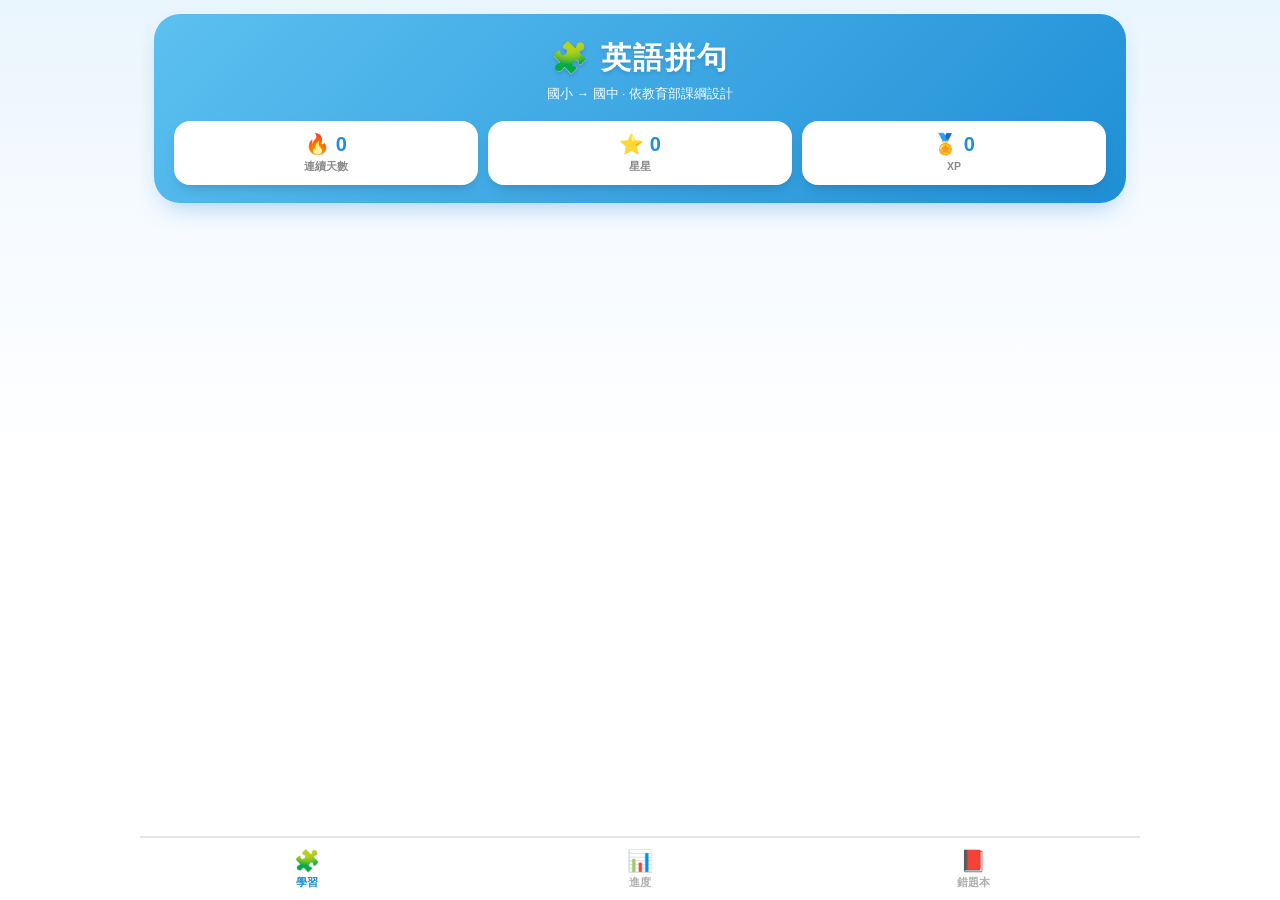
==== _shell.html @ d723e730 "更新：7關63單元630題、天空藍主題、提示/emoji/長按發音/錯位提示/愛心彈窗、橫式置中、新LOGO" ====
<!DOCTYPE html>
<html lang="zh-Hant">
<head>
<meta charset="UTF-8">
<meta name="viewport" content="width=device-width, initial-scale=1.0, maximum-scale=1.0, user-scalable=no">
<meta name="theme-color" content="#1f8fd6">
<link rel="manifest" href="manifest.json">
<link rel="apple-touch-icon" href="icon-192.png">
<meta name="apple-mobile-web-app-capable" content="yes">
<meta name="mobile-web-app-capable" content="yes">
<meta name="apple-mobile-web-app-status-bar-style" content="default">
<meta name="apple-mobile-web-app-title" content="英語拼句">
<title>英語拼句 · 國中文法</title>
<style>
  :root{
    --green:#58cc02; --green-d:#4caf00; --green-l:#d7ffb8;
    --blue:#5bc0eb; --red:#ff6b81; --gold:#ffb703;
    --brand:#1f8fd6; --brand-d:#177bbd;
    --ink:#3c3c3c; --gray:#e5e5e5; --gray-d:#afafaf; --bg:#fff;
  }
  *{box-sizing:border-box;-webkit-tap-highlight-color:transparent}
  html,body{margin:0;height:100%}
  body{
    font-family:-apple-system,"Segoe UI","PingFang TC","Microsoft JhengHei",sans-serif;
    color:var(--ink);background:linear-gradient(180deg,#e9f5fd 0,#f5faff 200px,#ffffff 460px);
    display:flex;flex-direction:column;align-items:center;overflow:hidden;user-select:none;
  }
  #app{width:100%;max-width:520px;height:100dvh;display:flex;flex-direction:column;position:relative;overflow:hidden}
  .screen{flex:1;overflow-y:auto;display:none;flex-direction:column}
  .screen.on{display:flex}
  .pad{padding:16px 18px 24px}
  .hdr{text-align:center;padding:20px 18px 6px}
  .hdr h1{font-size:24px;margin:0;color:var(--brand);letter-spacing:.5px}
  .hdr p{margin:5px 0 0;color:var(--gray-d);font-size:12.5px}
  .hero{margin:14px 14px 10px;border-radius:26px;padding:24px 20px 18px;color:#fff;text-align:center;
    background:linear-gradient(135deg,#5cc0f0 0,#1f8fd6 100%);
    box-shadow:0 12px 26px -10px rgba(31,143,214,.42)}
  .hero h1{margin:0;font-size:30px;font-weight:900;letter-spacing:2px;text-shadow:0 2px 4px rgba(0,0,0,.15)}
  .hero p{margin:7px 0 0;font-size:12.5px;opacity:.96}
  .hero .stats{display:flex;gap:10px;margin-top:18px}
  .hero .stats .st{flex:1;background:#fff;border-radius:16px;padding:11px 4px;
    box-shadow:0 6px 14px -6px rgba(0,0,0,.25)}
  .hero .stats .st b{display:block;font-size:20px;font-weight:900;color:#1f8fd6}
  .hero .stats .st small{font-size:10.5px;color:#8a8a8a;font-weight:600}

  /* ---- stage cards ---- */
  .card{position:relative;display:flex;align-items:center;gap:15px;border-radius:20px;padding:15px 16px;
    margin-bottom:15px;cursor:pointer;transition:transform .12s,box-shadow .12s;--c:#43a047;background:#fff;
    border:1px solid color-mix(in srgb,var(--c) 16%,#eee);
    box-shadow:0 12px 24px -14px color-mix(in srgb,var(--c) 75%,transparent),0 2px 5px rgba(0,0,0,.04)}
  .card:active{transform:translateY(2px);box-shadow:0 6px 12px -8px color-mix(in srgb,var(--c) 60%,transparent)}
  .card.cur{border:2px solid var(--c);background:color-mix(in srgb,var(--c) 6%,#fff)}
  .card.lockcard{cursor:default;background:#fbfbfb;border-color:#eee;box-shadow:0 3px 8px rgba(0,0,0,.03)}
  .ring{width:54px;height:54px;border-radius:17px;flex:none;display:grid;place-items:center;font-size:27px;
    color:#fff;background:linear-gradient(140deg,color-mix(in srgb,var(--c) 78%,#fff),var(--c));
    box-shadow:0 5px 12px -4px color-mix(in srgb,var(--c) 65%,transparent)}
  .card.lockcard .ring{background:#ededed;box-shadow:none;filter:grayscale(1);font-size:22px;opacity:.6}
  .ring i{display:contents}
  .card .info{flex:1;min-width:0}
  .card .info b{font-size:16.5px;display:block;font-weight:800;color:#363636}
  .card.lockcard .info b{color:#a2a2a2}
  .card .info small{font-size:12px;display:block;margin-top:3px;font-weight:600;color:#9c9c9c}
  .card .arw{font-size:24px;font-weight:800;color:var(--c)}

  /* ---- unit path ---- */
  .backbar{display:flex;align-items:center;gap:8px;padding:16px 16px 8px;font-weight:800;font-size:17px}
  .backbar button{font-size:26px;background:none;border:none;cursor:pointer;color:var(--gray-d);line-height:1;
    min-width:44px;min-height:44px;display:grid;place-items:center;margin-left:-8px}
  .path{padding:8px 16px 30px}
  .unode{display:flex;align-items:center;gap:13px;background:#fff;border-radius:18px;padding:13px 14px;
    margin-bottom:12px;box-shadow:0 3px 10px rgba(0,0,0,.05);border:1.5px solid #f2f2f2;--c:#7ac74f}
  .unode.open{cursor:pointer;transition:transform .1s,box-shadow .1s}
  .unode.open:active{transform:scale(.98)}
  .unode.cur{border:2px solid var(--c);box-shadow:0 4px 14px color-mix(in srgb,var(--c) 35%,transparent)}
  .unode .udot{width:50px;height:50px;border-radius:16px;flex:none;display:grid;place-items:center;
    font-size:25px;color:#fff;background:linear-gradient(140deg,color-mix(in srgb,var(--c) 80%,#fff),var(--c));
    box-shadow:0 5px 12px -4px color-mix(in srgb,var(--c) 65%,transparent)}
  .unode.lock .udot{background:#ededed;box-shadow:none;font-size:20px;filter:grayscale(1) opacity(.55)}
  .unode .ulab{flex:1;min-width:0}
  .unode .ulab b{font-size:15.5px;font-weight:800;display:block}
  .unode.lock .ulab b{color:#a6a6a6}
  .unode .ulab small{color:#707070;font-size:12px;display:block;margin-top:3px}
  .unode .ust{flex:none;font-weight:800}
  .unode .ust .st-star{color:var(--gold);letter-spacing:1px;font-size:14px}
  .unode .ust .st-go{background:var(--c);color:#fff;border-radius:13px;padding:6px 15px;font-size:12.5px;
    box-shadow:0 3px 0 color-mix(in srgb,var(--c) 60%,#000)}
  .unode .ust .st-lock{color:#d2d2d2;font-size:20px}

  /* ---- progress dashboard ---- */
  .big-ring{width:130px;height:130px;border-radius:50%;margin:6px auto 2px;display:grid;place-items:center;
    background:conic-gradient(var(--brand) var(--p),var(--gray) 0)}
  .big-ring i{width:104px;height:104px;border-radius:50%;background:#fff;display:grid;place-items:center;
    flex-direction:column;font-style:normal;text-align:center}
  .big-ring i b{font-size:28px;color:var(--brand)} .big-ring i small{color:var(--gray-d);font-size:12px}
  .kpis{display:flex;gap:10px;margin:14px 0}
  .kpi{flex:1;background:#fff;border:2px solid var(--gray);border-bottom-width:4px;border-radius:14px;
    padding:12px 6px;text-align:center}
  .kpi b{display:block;font-size:22px} .kpi small{color:var(--gray-d);font-size:11.5px}
  .sec-t{font-weight:800;margin:18px 0 8px;font-size:15px}
  .prow{background:#fff;border:1px solid #f0f0f0;border-radius:14px;padding:12px 14px;margin-bottom:11px;
    box-shadow:0 2px 6px rgba(0,0,0,.04)}
  .prow .pr-top{display:flex;justify-content:space-between;align-items:center;margin-bottom:8px}
  .prow .nm{font-weight:800;font-size:14.5px;display:flex;align-items:center;gap:7px}
  .prow .pc{color:var(--gray-d);font-weight:700;font-size:13px;flex:none}
  .prow .tb{height:12px;background:var(--gray);border-radius:6px;overflow:hidden}
  .prow .tb>i{display:block;height:100%;border-radius:6px;min-width:0;transition:width .4s}

  /* ---- mistakes ---- */
  .mist-hero{text-align:center;padding:10px 0 4px}
  .mist-hero .n{font-size:44px;font-weight:800;color:var(--red)}
  .mi{background:#fff;border:2px solid var(--gray);border-radius:12px;padding:10px 12px;margin-bottom:8px}
  .mi .zh{font-weight:700;font-size:15px}
  .mi .en{color:#6b6b6b;font-size:13.5px;margin-top:3px}
  .mi .box{float:right;font-size:11px;color:#fff;background:var(--gold);border-radius:8px;padding:2px 7px;font-weight:700}
  .empty{text-align:center;color:var(--gray-d);padding:50px 20px;font-size:14px;line-height:1.8}

  /* ---- lesson ---- */
  #lesson{padding:12px 16px 16px}
  .top{display:flex;align-items:center;gap:12px;margin-bottom:4px}
  .x{font-size:26px;color:var(--gray-d);background:none;border:none;cursor:pointer;line-height:1;
    min-width:44px;min-height:44px;display:grid;place-items:center}
  .bar{flex:1;height:14px;background:var(--gray);border-radius:8px;overflow:hidden}
  .bar>i{display:block;height:100%;background:var(--brand);border-radius:8px;width:0;transition:width .3s}
  .hearts{color:var(--red);font-weight:800;font-size:16px;min-width:34px;text-align:right}
  .qwrap{flex:1;display:flex;flex-direction:column;padding-top:14px}
  .qright{display:flex;flex-direction:column;flex:1;min-height:0}
  .qhint{display:flex;align-items:center;gap:8px;font-size:13px;color:var(--gray-d);margin-bottom:8px}
  .lchip{margin-left:auto;border:2px solid var(--blue);color:var(--blue);border-radius:20px;
    padding:3px 10px;font-size:12px;font-weight:700;cursor:pointer;background:#fff}
  .lchip.on{background:var(--blue);color:#fff}
  .speak{display:flex;align-items:center;gap:14px;margin-bottom:8px}
  .spk-btn{width:60px;height:60px;border-radius:16px;border:2px solid var(--blue);border-bottom-width:5px;
    background:var(--blue);color:#fff;font-size:26px;cursor:pointer;flex:none}
  .spk-btn:active{transform:translateY(2px);border-bottom-width:3px}
  .zh{font-size:22px;font-weight:700;line-height:1.4}
  .answer{margin-top:18px;min-height:96px;border:2px dashed #e0e0e0;border-radius:16px;background:#fafbf8;
    padding:13px;display:flex;flex-wrap:wrap;gap:9px;align-content:flex-start;position:relative}
  .answer:empty::before{content:"👇 點下方詞塊，依序排出句子";position:absolute;left:15px;top:16px;
    color:#a0a0a0;font-size:13px;font-weight:600}
  .bank{margin-top:22px;display:flex;flex-wrap:wrap;gap:10px;justify-content:center;min-height:56px}
  .tile{background:#fff;border:2px solid var(--gray);border-bottom-width:4px;border-radius:13px;
    padding:10px 15px;font-size:20px;cursor:pointer;transition:transform .06s;font-weight:600}
  .tile:active{transform:translateY(2px)}
  .tile.hole{background:var(--gray);border-color:var(--gray);color:transparent;pointer-events:none}
  .tile.punc{color:var(--gray-d)}
  .check{margin-top:auto;padding-top:16px}
  .btn{width:100%;padding:15px;border:none;border-radius:16px;font-size:17px;font-weight:800;cursor:pointer;
    color:#fff;background:var(--gray-d);border-bottom:5px solid rgba(0,0,0,.18)}
  .btn.go{background:var(--brand);border-bottom-color:var(--brand-d)}
  .btn:disabled{opacity:.55} .btn:active{transform:translateY(2px);border-bottom-width:2px}
  .sheet{position:absolute;left:0;right:0;bottom:0;padding:18px 16px 22px;border-radius:22px 22px 0 0;
    transform:translateY(110%);transition:transform .25s;z-index:20}
  .sheet.show{transform:translateY(0)}
  .sheet.ok{background:var(--green-l)} .sheet.no{background:#ffdfe0}
  .sheet .hd{display:flex;align-items:center;gap:10px;font-weight:800;font-size:19px}
  .sheet.ok .hd{color:var(--green-d)} .sheet.no .hd{color:var(--red)}
  .sheet .sol{margin:8px 0 14px;font-size:15px}
  .shake{animation:sh .35s}
  @keyframes sh{0%,100%{transform:translateX(0)}20%,60%{transform:translateX(-7px)}40%,80%{transform:translateX(7px)}}

  /* ---- done ---- */
  #done{align-items:center;justify-content:center;text-align:center;padding:30px;gap:6px}
  #done .big{font-size:66px} #done h2{margin:4px 0;color:var(--brand)}
  #done .stat{display:flex;gap:14px;margin:16px 0 26px}
  #done .stat div{background:#fff;border:2px solid var(--gray);border-bottom-width:4px;border-radius:16px;padding:12px 20px}
  #done .stat b{display:block;font-size:24px} #done .stat small{color:var(--gray-d)}

  /* ---- bottom nav ---- */
  nav{display:flex;border-top:2px solid var(--gray);background:#fff}
  nav.hide{display:none}
  nav button{flex:1;background:none;border:none;padding:11px 0 10px;cursor:pointer;color:var(--gray-d);
    font-size:11px;font-weight:700;display:flex;flex-direction:column;align-items:center;gap:2px}
  nav button .ni{font-size:21px}
  nav button.act{color:var(--brand)}
  .badge{position:relative}
  .badge[data-n]:not([data-n="0"])::after{content:attr(data-n);position:absolute;top:-3px;right:50%;
    transform:translateX(18px);background:var(--red);color:#fff;font-size:10px;border-radius:9px;padding:0 5px;font-weight:800}

  /* 題目 emoji 輔助 */
  .qemoji{font-size:44px;text-align:center;line-height:1;margin-bottom:6px;min-height:0}
  .qemoji:empty{display:none}
  /* 已排入答題框的詞塊：藍色描邊區分 + 排入微動畫 */
  .answer .tile{border-color:var(--brand);background:#eaf6fd;color:#0d6ba8;animation:pop .14s ease}
  .tile.bad{border-color:var(--red)!important;background:#ffe9ec!important;color:var(--red)!important}
  @keyframes pop{0%{transform:scale(.7);opacity:.3}100%{transform:scale(1);opacity:1}}
  /* 提示鈕 + 檢查鈕並排 */
  .check{display:flex;gap:10px}
  .check .btn{flex:1;width:auto}
  .btn.hint{flex:none!important;padding:15px 16px;background:#fff;color:#e69500;
    border:2px solid var(--gold);border-bottom:5px solid #e0a000}
  /* 愛心用完彈窗 */
  .modal-wrap{position:absolute;inset:0;background:rgba(0,0,0,.45);display:none;
    align-items:center;justify-content:center;z-index:50;padding:24px}
  .modal-wrap.show{display:flex}
  .modal{background:#fff;border-radius:24px;padding:26px 22px;max-width:340px;width:100%;text-align:center;
    box-shadow:0 20px 44px rgba(0,0,0,.32);animation:pop .2s ease}
  .modal .m-emoji{font-size:52px}
  .modal .m-title{font-size:21px;font-weight:800;margin:8px 0 6px}
  .modal .m-msg{color:#888;font-size:13.5px;margin-bottom:20px;line-height:1.6}

  /* ===== 平板／橫式 寬螢幕自適應 ===== */
  @media (min-width:700px){
    #app{max-width:1000px}
    /* 首頁關卡卡片：雙欄 */
    #learn .pad{display:grid;grid-template-columns:1fr 1fr;column-gap:18px;align-content:start}
    /* 單元路徑：雙欄 */
    .path{display:grid;grid-template-columns:1fr 1fr;column-gap:16px;align-content:start}
    /* 進度／錯題本：置中不要拉太寬 */
    #progress .pad,#mistakes .pad{max-width:700px;margin:0 auto;width:100%}
    #progress .kpis .kpi b{font-size:24px}
    /* 課程：寬螢幕改「置中單欄(加寬)」，避免雙欄左側空蕩 */
    #lesson{align-items:center}
    #lesson .top,#lesson .qwrap{width:100%;max-width:660px}
    .qleft{text-align:center;margin-top:8px}
    .qleft .speak{justify-content:center;gap:16px}
    .qleft .spk-btn{width:72px;height:72px;font-size:32px}
    .qleft .zh{font-size:28px}
    .qemoji{font-size:56px;margin-bottom:10px}
    .answer{min-height:110px}
  }
</style>
</head>
<body>
<div id="app">

  <!-- 學習 -->
  <section id="learn" class="screen on"></section>

  <!-- 進度 -->
  <section id="progress" class="screen"></section>

  <!-- 錯題本 -->
  <section id="mistakes" class="screen"></section>

  <!-- 課程 -->
  <section id="lesson" class="screen">
    <div class="top">
      <button class="x" onclick="quit()">✕</button>
      <div class="bar"><i id="pbar"></i></div>
      <div class="hearts" id="hearts">❤ <span id="hp">5</span></div>
    </div>
    <div class="qwrap">
      <div class="qhint"><span id="qtag">把中文翻成英文</span>
        <span class="lchip" id="lchip" onclick="toggleListen()">👂 聽力</span></div>
      <div class="qleft">
        <div class="qemoji" id="qemoji"></div>
        <div class="speak"><button class="spk-btn" onclick="speakCur()">🔊</button>
          <div class="zh" id="zh"></div></div>
      </div>
      <div class="qright">
        <div class="answer" id="answer"></div>
        <div class="bank" id="bank"></div>
        <div class="check">
          <button class="btn hint" id="hintBtn" onclick="hint()">💡 提示</button>
          <button class="btn" id="checkBtn" onclick="check()" disabled>檢查</button>
        </div>
      </div>
    </div>
    <div class="sheet" id="sheet">
      <div class="hd" id="sheetHd"></div>
      <div class="sol" id="sheetSol"></div>
      <button class="btn go" onclick="nextQ()">繼續</button>
    </div>
  </section>

  <!-- 完成 -->
  <section id="done" class="screen">
    <div class="big" id="doneEmoji">🎉</div>
    <h2 id="doneTitle">完成！</h2>
    <div class="stat">
      <div><b id="dXp">0</b><small>經驗值</small></div>
      <div><b id="dAcc">0%</b><small>正確率</small></div>
    </div>
    <button class="btn go" style="max-width:260px" onclick="quit()">返回</button>
  </section>

  <!-- 愛心用完彈窗 -->
  <div id="modal" class="modal-wrap"><div class="modal">
    <div class="m-emoji">💛</div>
    <div class="m-title">愛心用完了！</div>
    <div class="m-msg">沒關係，休息一下～<br>要補滿愛心繼續，還是先離開？</div>
    <button class="btn go" onclick="modalContinue()">補滿愛心，繼續 ❤❤❤</button>
    <button class="btn" style="margin-top:10px;background:#eee;color:#777;border-bottom-color:#dcdcdc" onclick="modalQuit()">離開本關</button>
  </div></div>

  <!-- 底部分頁 -->
  <nav id="nav">
    <button id="navLearn" class="act" onclick="showTab('learn')"><span class="ni">🧩</span>學習</button>
    <button id="navProg" onclick="showTab('progress')"><span class="ni">📊</span>進度</button>
    <button id="navMist" class="badge" data-n="0" onclick="showTab('mistakes')"><span class="ni">📕</span>錯題本</button>
  </nav>
</div>

<script>
const STAGES = /*DATA*/[];
const $=s=>document.querySelector(s);
// 資料版本旗標：關卡結構變動(如插入國小關)時，清除舊的位置式進度避免錯位
const DATAVER="2026-elem7";
if(localStorage.getItem("pinjuVer")!==DATAVER){["pinju2","pinjuStat","pinjuMist"].forEach(k=>localStorage.removeItem(k));localStorage.setItem("pinjuVer",DATAVER);}

/* ===== 儲存 ===== */
const PROG=JSON.parse(localStorage.getItem("pinju2")||"{}");           // {key:{stars,xp}}
const STAT=Object.assign({answered:0,correct:0,streak:0,lastDay:"",days:{}},JSON.parse(localStorage.getItem("pinjuStat")||"{}"));
const MIST=JSON.parse(localStorage.getItem("pinjuMist")||"{}");        // {qid:{zh,t,d,cat,unit,box,wrong}}
const SET=Object.assign({listen:false},JSON.parse(localStorage.getItem("pinjuSet")||"{}"));
const saveP=()=>localStorage.setItem("pinju2",JSON.stringify(PROG));
const saveS=()=>localStorage.setItem("pinjuStat",JSON.stringify(STAT));
const saveM=()=>localStorage.setItem("pinjuMist",JSON.stringify(MIST));
const saveSet=()=>localStorage.setItem("pinjuSet",JSON.stringify(SET));

/* 攤平單元順序 */
let flat=[];
STAGES.forEach((s,si)=>s.units.forEach((u,ui)=>flat.push({si,ui,key:"s"+si+"u"+ui,unit:u})));
const uKey=(si,ui)=>"s"+si+"u"+ui;
const unitDone=(si,ui)=>!!PROG[uKey(si,ui)];
const unitOpen=(si,ui)=>ui===0||unitDone(si,ui-1);
const stageUnitsDone=si=>STAGES[si].units.filter((u,ui)=>unitDone(si,ui)).length;
const stageAllDone=si=>stageUnitsDone(si)===STAGES[si].units.length;
const stageOpen=si=>si===0||stageAllDone(si-1)||stageUnitsDone(si)>0;
function activeMist(){return Object.keys(MIST).filter(k=>MIST[k].box<6);}

/* ===== 分頁 ===== */
function showTab(t){
  ["learn","progress","mistakes","lesson","done"].forEach(s=>$("#"+s).classList.toggle("on",s===t));
  $("#nav").classList.remove("hide");
  $("#navLearn").classList.toggle("act",t==="learn");
  $("#navProg").classList.toggle("act",t==="progress");
  $("#navMist").classList.toggle("act",t==="mistakes");
  if(t==="learn")renderLearn();
  if(t==="progress")renderProgress();
  if(t==="mistakes")renderMist();
}
function refreshBadge(){$("#navMist").setAttribute("data-n",activeMist().length);}

/* ===== 學習：關卡卡片 / 單元路徑 ===== */
let curStage=null;
function renderLearn(){
  refreshBadge();
  const L=$("#learn");
  if(curStage===null){
    let star=0,xp=0;Object.values(PROG).forEach(p=>{star+=p.stars;xp+=p.xp||0;});
    let h=`<div class="hero"><h1>🧩 英語拼句</h1><p>國小 → 國中 · 依教育部課綱設計</p>
      <div class="stats"><div class="st"><b>🔥 ${STAT.streak}</b><small>連續天數</small></div>
        <div class="st"><b>⭐ ${star}</b><small>星星</small></div>
        <div class="st"><b>🏅 ${xp}</b><small>XP</small></div></div></div><div class="pad" style="padding-top:8px">`;
    const curIdx=STAGES.findIndex((st,i)=>stageOpen(i)&&stageUnitsDone(i)<st.units.length);
    STAGES.forEach((s,si)=>{
      const tot=s.units.length,done=stageUnitsDone(si),pc=Math.round(done/tot*100);
      const lock=!stageOpen(si), cur=si===curIdx;
      h+=`<div class="card${lock?' lockcard':''}${cur?' cur':''}" style="--c:${s.color};--p:${pc}%" ${lock?'':`onclick="openStage(${si})"`}>
        <div class="ring"><i>${lock?'🔒':s.icon}</i></div>
        <div class="info"><b>第 ${si+1} 關 · ${s.title}</b>
          <small>${s.grade} · ${tot} 單元 · 完成 ${done}/${tot}</small></div>
        <div class="arw">${lock?'':'›'}</div></div>`;
    });
    h+=`</div>`;
    L.innerHTML=h;
  }else{
    const s=STAGES[curStage];
    let h=`<div class="backbar"><button onclick="closeStage()">‹</button>
      <span style="color:${s.color}">${s.icon} ${s.title}</span></div><div class="path">`;
    s.units.forEach((u,ui)=>{
      const open=unitOpen(curStage,ui),p=PROG[uKey(curStage,ui)];
      const cur=open&&!p;
      let st;
      if(p)st=`<span class="st-star">${"★".repeat(p.stars)}${"☆".repeat(3-p.stars)}</span>`;
      else if(open)st=`<span class="st-go">開始</span>`;
      else st=`<span class="st-lock">🔒</span>`;
      h+=`<div class="unode ${open?'open':'lock'} ${cur?'cur':''}" style="--c:${s.color}" ${open?`onclick="startUnit(${curStage},${ui})"`:''}>
        <div class="udot">${open?u.icon:'🔒'}</div>
        <div class="ulab"><b>${u.name}</b><small>${u.qs.length} 題 · ${u.cat}</small></div>
        <div class="ust">${st}</div></div>`;
    });
    const all=stageAllDone(curStage);
    h+=`<div class="unode ${all?'open cur':'lock'}" style="--c:#ff9f43" ${all?`onclick="startReviewStage(${curStage})"`:''}>
      <div class="udot">${all?'🎲':'🔒'}</div>
      <div class="ulab"><b>綜合複習</b><small>${all?'混合本關全部句型 · 隨機 15 題':'完成所有單元後解鎖'}</small></div>
      <div class="ust">${all?'<span class="st-go">挑戰</span>':'<span class="st-lock">🔒</span>'}</div></div>`;
    h+=`</div>`;
    L.innerHTML=h;
  }
}
function openStage(si){curStage=si;renderLearn();}
function closeStage(){curStage=null;renderLearn();}

/* ===== 進度總攬 ===== */
function renderProgress(){
  const totU=flat.length, doneU=flat.filter(f=>PROG[f.key]).length;
  const pc=Math.round(doneU/totU*100);
  let star=0,xp=0; Object.values(PROG).forEach(p=>{star+=p.stars;xp+=p.xp||0;});
  const acc=STAT.answered?Math.round(STAT.correct/STAT.answered*100):0;
  let h=`<div class="hdr"><h1>📊 我的進度</h1></div><div class="pad">
    <div class="big-ring" style="--p:${pc}%"><i><b>${pc}%</b><small>總完成度</small></i></div>
    <div class="kpis">
      <div class="kpi"><b>🔥 ${STAT.streak}</b><small>連續天數</small></div>
      <div class="kpi"><b>⭐ ${star}</b><small>星星</small></div>
      <div class="kpi"><b>🏅 ${xp}</b><small>XP</small></div>
    </div>
    <div class="kpis">
      <div class="kpi"><b>${STAT.answered}</b><small>累積作答</small></div>
      <div class="kpi"><b>${acc}%</b><small>正確率</small></div>
      <div class="kpi"><b>${activeMist().length}</b><small>待複習錯題</small></div>
    </div>
    <div class="sec-t">各關完成度</div>`;
  STAGES.forEach((s,si)=>{
    const tot=s.units.length,done=stageUnitsDone(si),p=Math.round(done/tot*100);
    h+=`<div class="prow"><div class="pr-top"><span class="nm">${s.icon} ${s.title}</span>
      <span class="pc">${done}/${tot}</span></div>
      <div class="tb"><i style="width:${p}%;background:${s.color}"></i></div></div>`;
  });
  h+=`</div>`;
  $("#progress").innerHTML=h;
}

/* ===== 錯題本 ===== */
function renderMist(){
  const keys=activeMist();
  let h=`<div class="hdr"><h1>📕 錯題本</h1></div><div class="pad">`;
  if(!keys.length){
    h+=`<div class="empty">🎉 目前沒有待複習的錯題！<br>答錯的題目會自動收進這裡，<br>連續答對幾次就會「畢業」移除。</div>`;
  }else{
    h+=`<div class="mist-hero"><div class="n">${keys.length}</div><div style="color:var(--gray-d)">題待複習</div></div>
      <button class="btn go" style="margin:10px 0 18px" onclick="startReviewMist()">開始複習錯題</button>`;
    keys.sort((a,b)=>MIST[a].box-MIST[b].box).forEach(k=>{
      const m=MIST[k];
      h+=`<div class="mi"><span class="box">第${m.box}盒</span>
        <div class="zh">${m.zh}</div><div class="en">${pretty(m.t)}</div></div>`;
    });
  }
  h+=`</div>`;
  $("#mistakes").innerHTML=h;
}

/* ===== 課程流程 ===== */
let mode="unit", qList=[], qIdx=0, origLen=0, hp=5, correct=0, xp=0, answer=[], curKeyInfo=null, badIdx=-1;

function startUnit(si,ui){
  mode="unit"; curKeyInfo={si,ui,key:uKey(si,ui),unit:STAGES[si].units[ui]};
  qList=STAGES[si].units[ui].qs.map((q,i)=>tagQ(q,uKey(si,ui),i,STAGES[si].units[ui].name,STAGES[si].units[ui].cat));
  beginLesson();
}
function startReviewStage(si){
  mode="review";
  let pool=[];
  STAGES[si].units.forEach((u,ui)=>u.qs.forEach((q,i)=>pool.push(tagQ(q,uKey(si,ui),i,u.name,u.cat))));
  shuffle(pool); qList=pool.slice(0,15);
  beginLesson();
}
function startReviewMist(){
  mode="review";
  const keys=activeMist();
  keys.sort((a,b)=>MIST[a].box-MIST[b].box);
  qList=keys.slice(0,20).map(k=>{const m=MIST[k];return {_qid:k,zh:m.zh,t:m.t,d:m.d,cat:m.cat,unit:m.unit};});
  if(!qList.length){showTab("mistakes");return;}
  beginLesson();
}
function tagQ(q,key,i,unit,cat){return {_qid:key+"#"+i,zh:q.zh,t:q.t,d:q.d||[],cat:cat,unit:unit};}

function beginLesson(){
  qIdx=0; origLen=qList.length; hp=5; correct=0; xp=0;
  $("#hearts").style.visibility = mode==="review"?"hidden":"visible";
  $("#qtag").textContent = mode==="review"?"複習模式":"把中文翻成英文";
  $("#lchip").classList.toggle("on",SET.listen);
  ["learn","progress","mistakes","done"].forEach(s=>$("#"+s).classList.remove("on"));
  $("#lesson").classList.add("on"); $("#nav").classList.add("hide");
  loadQ();
}
function loadQ(){
  const q=qList[qIdx]; answer=[]; badIdx=-1;
  q._tiles=shuffle([...q.t,...q.d].map((w,k)=>({w,id:k,taken:false})));
  applyListen(q); setQEmoji(q);
  $("#pbar").style.width=Math.min(qIdx/origLen*100,100)+"%";
  $("#hp").textContent=hp;
  $("#sheet").className="sheet";
  draw(); setTimeout(speakCur,350);
}
function applyListen(q){
  if(SET.listen){$("#zh").textContent="🎧 聽音檔，拼出英文句子";$("#zh").style.color="var(--gray-d)";}
  else{$("#zh").textContent=q.zh;$("#zh").style.color="";}
}
function draw(){
  const q=qList[qIdx],A=$("#answer"),B=$("#bank");A.innerHTML="";B.innerHTML="";
  answer.forEach((o,i)=>{const t=tile(o,()=>move(o,false));if(i===badIdx)t.classList.add("bad");A.appendChild(t);});
  q._tiles.forEach(o=>{
    if(o.taken){const hl=document.createElement("div");hl.className="tile hole";hl.textContent=o.w;B.appendChild(hl);return;}
    B.appendChild(tile(o,()=>move(o,true)));
  });
  const btn=$("#checkBtn"),ok=answer.length>0;btn.disabled=!ok;btn.classList.toggle("go",ok);
}
function tile(o,onTap){
  const d=document.createElement("div");
  d.className="tile"+(/^[.?!,]$/.test(o.w)?" punc":"");d.textContent=o.w;
  let lp,fired=false;
  d.addEventListener("pointerdown",()=>{fired=false;lp=setTimeout(()=>{fired=true;speakWord(o.w);},450);});
  const cx=()=>clearTimeout(lp);
  d.addEventListener("pointerup",cx);d.addEventListener("pointercancel",cx);d.addEventListener("pointerleave",cx);
  d.addEventListener("click",()=>{if(fired){fired=false;return;}onTap();});
  return d;
}
function move(o,toAns){
  badIdx=-1;
  if(toAns){o.taken=true;answer.push(o);}else{o.taken=false;answer=answer.filter(x=>x!==o);}
  draw();
}
function check(){
  const q=qList[qIdx];
  const user=answer.map(o=>o.w).join(" ");
  const accepts=[q.t.join(" ")].concat(q.accept||[]);   // 支援多組正解
  const ok=accepts.includes(user);
  record(q,ok);
  const s=$("#sheet");
  if(ok){
    correct++;xp+=10; playSound(true);
    s.className="sheet ok show";
    $("#sheetHd").innerHTML="✅ 答對了！ +10 XP";
    $("#sheetSol").innerHTML=`<b>${pretty(q.t)}</b>`;
    speakCur();
  }else{
    playSound(false);
    if(mode!=="review"){hp--;$("#hp").textContent=hp;}
    // 標出第一個排錯的位置
    badIdx=-1;
    for(let i=0;i<Math.max(answer.length,q.t.length);i++){
      if((answer[i]&&answer[i].w||"")!==(q.t[i]||"")){badIdx=i;break;}
    }
    draw();
    $("#answer").classList.add("shake");setTimeout(()=>$("#answer").classList.remove("shake"),350);
    s.className="sheet no show";
    $("#sheetHd").innerHTML="❌ 正確答案是";
    const tip=badIdx>=0?`<div style="color:var(--red);font-size:12.5px;margin-top:5px">💡 第 ${badIdx+1} 個位置開始不對，紅色框就是要改的地方</div>`:"";
    $("#sheetSol").innerHTML=`<b>${pretty(q.t)}</b>${tip}`;
    if(mode!=="review")qList.push(q);          // 一般模式：答錯重排到尾端
    if(mode!=="review"&&hp<=0){setTimeout(showHeartsModal,550);}
  }
}
function record(q,ok){
  STAT.answered++; if(ok)STAT.correct++;
  const M=MIST[q._qid];
  if(!ok){
    MIST[q._qid]={zh:q.zh,t:q.t,d:q.d,cat:q.cat,unit:q.unit,box:1,wrong:(M?M.wrong:0)+1};
  }else if(M){
    M.box++; if(M.box>=6)delete MIST[q._qid];   // 連續答對畢業
  }
  saveM();
}
function nextQ(){
  $("#sheet").className="sheet";qIdx++;
  if(qIdx>=qList.length){finish();return;}
  loadQ();
}
function localDay(dt){return dt.getFullYear()+"-"+String(dt.getMonth()+1).padStart(2,"0")+"-"+String(dt.getDate()).padStart(2,"0");}
function markStreak(){
  const d=new Date(),today=localDay(d);   // 用本地日期，避免凌晨(UTC)誤算連續天數
  if(STAT.lastDay!==today){
    const y=localDay(new Date(d.getTime()-864e5));
    STAT.streak = STAT.lastDay===y ? STAT.streak+1 : 1;
    STAT.lastDay=today;
  }
  STAT.days[today]=(STAT.days[today]||0)+correct;
  saveS();
}
function finish(){
  const total=qIdx, acc=Math.round(correct/total*100);
  markStreak();
  if(mode==="unit"){
    const stars=acc>=90?3:acc>=70?2:1, k=curKeyInfo.key;
    const prev=PROG[k]?.stars||0, pxp=PROG[k]?.xp||0;
    PROG[k]={stars:Math.max(prev,stars),xp:Math.max(pxp,xp)};
    saveP();
    $("#doneTitle").textContent="單元完成！";
    $("#doneEmoji").textContent=acc>=90?"🏆":acc>=70?"🎉":"💪";
  }else{
    $("#doneTitle").textContent="複習完成！";
    $("#doneEmoji").textContent="🎯";
  }
  $("#dXp").textContent=xp;$("#dAcc").textContent=acc+"%";
  ["learn","progress","mistakes","lesson"].forEach(s=>$("#"+s).classList.remove("on"));
  $("#done").classList.add("on"); $("#nav").classList.add("hide");
}
function quit(){try{speechSynthesis.cancel();}catch(e){} curStage=curKeyInfo?curKeyInfo.si:curStage; showTab("learn");}

/* ===== 聽力切換 ===== */
function toggleListen(){SET.listen=!SET.listen;saveSet();$("#lchip").classList.toggle("on",SET.listen);applyListen(qList[qIdx]);}

/* ===== 發音 + 音效 ===== */
function speakCur(){
  if(!window.speechSynthesis)return;
  const q=qList[qIdx];const txt=pretty(q.t).replace(/[?.!]/g,"");
  speechSynthesis.cancel();
  const u=new SpeechSynthesisUtterance(txt);u.lang="en-US";u.rate=.9;speechSynthesis.speak(u);
}
let AC=null;
function playSound(ok){
  try{AC=AC||new (window.AudioContext||window.webkitAudioContext)();
    if(AC.state==="suspended")AC.resume();
    const seq=ok?[[660,0],[880,.1]]:[[200,0]];
    seq.forEach(([f,t])=>{const o=AC.createOscillator(),g=AC.createGain();
      o.frequency.value=f;o.type=ok?"sine":"square";o.connect(g);g.connect(AC.destination);
      const s=AC.currentTime+t;g.gain.setValueAtTime(.001,s);g.gain.exponentialRampToValueAtTime(.25,s+.02);
      g.gain.exponentialRampToValueAtTime(.001,s+(ok?.18:.3));o.start(s);o.stop(s+(ok?.2:.32));});
  }catch(e){}
}

/* ===== utils ===== */
function pretty(t){return t.join(" ").replace(/\s+([?.!,])/g,"$1");}
function shuffle(a){for(let i=a.length-1;i>0;i--){const j=Math.floor(Math.random()*(i+1));[a[i],a[j]]=[a[j],a[i]];}return a;}

/* ===== emoji 圖示輔助 ===== */
const EMOJI={dog:"🐶",dogs:"🐶",cat:"🐱",cats:"🐱",bird:"🐦",birds:"🐦",fish:"🐟",elephant:"🐘",
 apple:"🍎",apples:"🍎",banana:"🍌",orange:"🍊",egg:"🥚",milk:"🥛",water:"💧",tea:"🍵",rice:"🍚",
 cookie:"🍪",cake:"🍰",lunch:"🍱",dinner:"🍽️",breakfast:"🍳",book:"📖",books:"📖",pen:"🖊️",pens:"🖊️",
 pencil:"✏️",pencils:"✏️",bag:"🎒",desk:"🪑",ball:"⚽",car:"🚗",bus:"🚌",bike:"🚲",train:"🚆",
 house:"🏠",home:"🏠",school:"🏫",park:"🏞️",store:"🏪",shop:"🏪",shops:"🏪",bank:"🏦",tree:"🌳",
 flower:"🌸",flowers:"🌸",sun:"☀️",sunny:"☀️",rain:"🌧️",rainy:"🌧️",cold:"🥶",hat:"🎩",dress:"👗",
 sister:"👧",brother:"👦",mother:"👩",mom:"👩",father:"👨",dad:"👨",teacher:"🧑‍🏫",student:"🧑‍🎓",
 friend:"🧑‍🤝‍🧑",friends:"🧑‍🤝‍🧑",doctor:"🧑‍⚕️",nurse:"👩‍⚕️",swim:"🏊",run:"🏃",sing:"🎤",dance:"💃",
 jump:"🤸",sleep:"😴",read:"📖",play:"🎮",happy:"😊",sad:"😢",tired:"😫",dollars:"💵",money:"💰",
 red:"🔴",blue:"🔵",green:"🟢",yellow:"🟡",black:"⚫",white:"⚪",star:"⭐",stars:"⭐"};
function setQEmoji(q){
  const el=$("#qemoji");
  if(SET.listen){el.textContent="";return;}
  let found="";
  for(const w of q.t){const k=w.toLowerCase().replace(/[^a-z']/g,"");if(EMOJI[k]){found=EMOJI[k];break;}}
  el.textContent=found;
}
/* ===== 單字發音（長按詞塊）===== */
function speakWord(w){
  if(!window.speechSynthesis||/^[.?!,]$/.test(w))return;
  speechSynthesis.cancel();
  const u=new SpeechSynthesisUtterance(w);u.lang="en-US";u.rate=.75;speechSynthesis.speak(u);
}
/* ===== 提示：自動填入下一個正確詞塊 ===== */
function hint(){
  const q=qList[qIdx];
  const need=q.t[answer.length];
  if(need===undefined)return;
  const o=q._tiles.find(x=>!x.taken&&x.w===need);
  if(o)move(o,true);
}
/* ===== 愛心用完彈窗 ===== */
function showHeartsModal(){$("#modal").classList.add("show");}
function modalContinue(){hp=5;$("#hp").textContent=hp;$("#modal").classList.remove("show");$("#sheet").className="sheet";nextQ();}
function modalQuit(){$("#modal").classList.remove("show");quit();}

if("serviceWorker" in navigator){navigator.serviceWorker.register("sw.js").catch(()=>{});}
renderLearn();
</script>
</body>
</html>
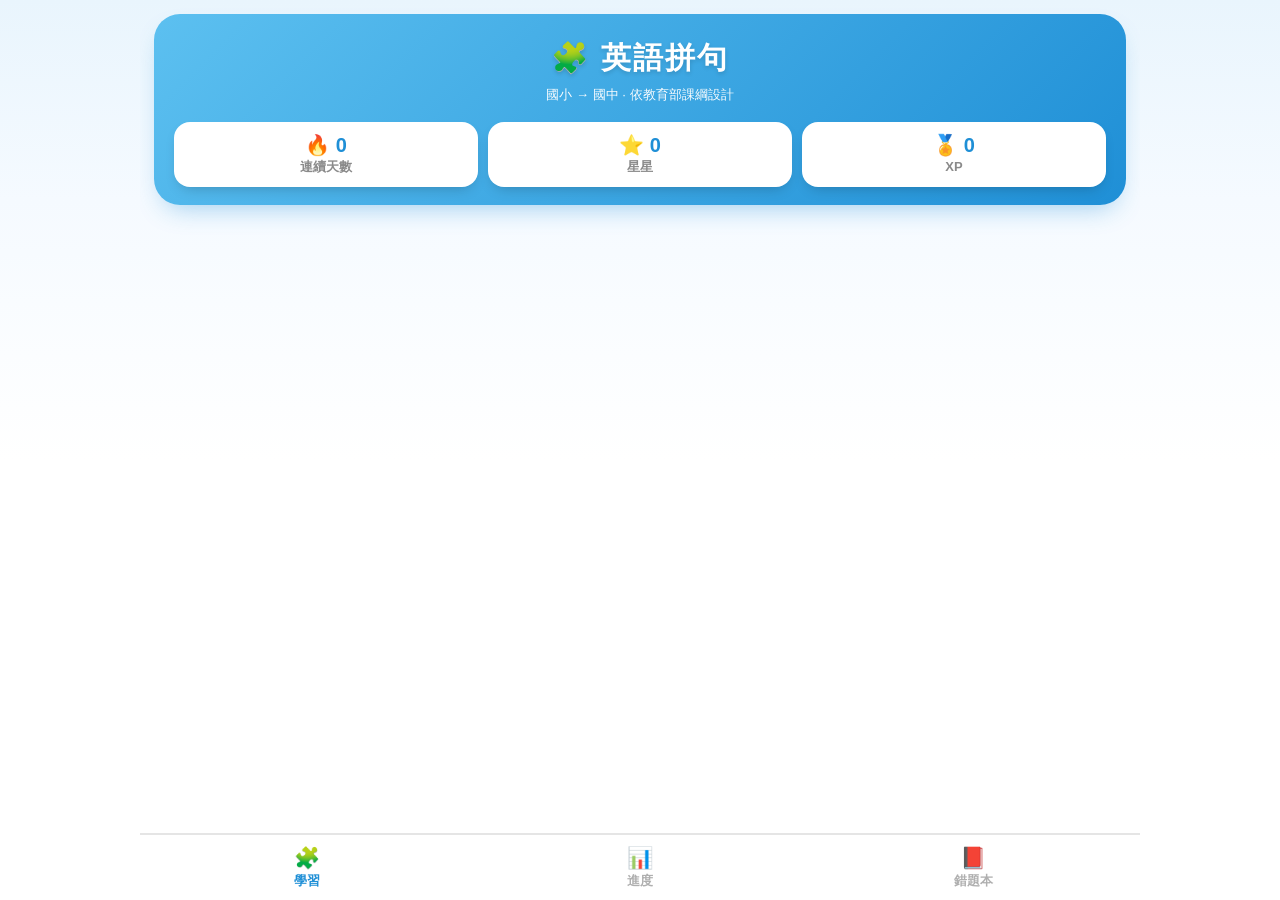
==== commit 25878525: "deploy 903_englishS from monorepo bc2cf62d33cb0a74514c02698b18897e5eb36b42" ====
--- a/_shell.html
+++ b/_shell.html
@@ -5,7 +5,7 @@
 <meta name="viewport" content="width=device-width, initial-scale=1.0, maximum-scale=1.0, user-scalable=no">
 <meta name="theme-color" content="#1f8fd6">
 <link rel="manifest" href="manifest.json">
-<link rel="apple-touch-icon" href="icon-192.png">
+<link rel="apple-touch-icon" href="apple-touch-icon.png">
 <meta name="apple-mobile-web-app-capable" content="yes">
 <meta name="mobile-web-app-capable" content="yes">
 <meta name="apple-mobile-web-app-status-bar-style" content="default">
@@ -31,17 +31,17 @@
   .pad{padding:16px 18px 24px}
   .hdr{text-align:center;padding:20px 18px 6px}
   .hdr h1{font-size:24px;margin:0;color:var(--brand);letter-spacing:.5px}
-  .hdr p{margin:5px 0 0;color:var(--gray-d);font-size:12.5px}
+  .hdr p{margin:5px 0 0;color:var(--gray-d);font-size:13px}
   .hero{margin:14px 14px 10px;border-radius:26px;padding:24px 20px 18px;color:#fff;text-align:center;
     background:linear-gradient(135deg,#5cc0f0 0,#1f8fd6 100%);
     box-shadow:0 12px 26px -10px rgba(31,143,214,.42)}
   .hero h1{margin:0;font-size:30px;font-weight:900;letter-spacing:2px;text-shadow:0 2px 4px rgba(0,0,0,.15)}
-  .hero p{margin:7px 0 0;font-size:12.5px;opacity:.96}
+  .hero p{margin:7px 0 0;font-size:13px;opacity:.96}
   .hero .stats{display:flex;gap:10px;margin-top:18px}
   .hero .stats .st{flex:1;background:#fff;border-radius:16px;padding:11px 4px;
     box-shadow:0 6px 14px -6px rgba(0,0,0,.25)}
   .hero .stats .st b{display:block;font-size:20px;font-weight:900;color:#1f8fd6}
-  .hero .stats .st small{font-size:10.5px;color:#8a8a8a;font-weight:600}
+  .hero .stats .st small{font-size:13px;color:#8a8a8a;font-weight:600}
 
   /* ---- stage cards ---- */
   .card{position:relative;display:flex;align-items:center;gap:15px;border-radius:20px;padding:15px 16px;
@@ -59,7 +59,7 @@
   .card .info{flex:1;min-width:0}
   .card .info b{font-size:16.5px;display:block;font-weight:800;color:#363636}
   .card.lockcard .info b{color:#a2a2a2}
-  .card .info small{font-size:12px;display:block;margin-top:3px;font-weight:600;color:#9c9c9c}
+  .card .info small{font-size:13px;display:block;margin-top:3px;font-weight:600;color:#9c9c9c}
   .card .arw{font-size:24px;font-weight:800;color:var(--c)}
 
   /* ---- unit path ---- */
@@ -79,10 +79,10 @@
   .unode .ulab{flex:1;min-width:0}
   .unode .ulab b{font-size:15.5px;font-weight:800;display:block}
   .unode.lock .ulab b{color:#a6a6a6}
-  .unode .ulab small{color:#707070;font-size:12px;display:block;margin-top:3px}
+  .unode .ulab small{color:#707070;font-size:13px;display:block;margin-top:3px}
   .unode .ust{flex:none;font-weight:800}
   .unode .ust .st-star{color:var(--gold);letter-spacing:1px;font-size:14px}
-  .unode .ust .st-go{background:var(--c);color:#fff;border-radius:13px;padding:6px 15px;font-size:12.5px;
+  .unode .ust .st-go{background:var(--c);color:#fff;border-radius:13px;padding:6px 15px;font-size:13px;
     box-shadow:0 3px 0 color-mix(in srgb,var(--c) 60%,#000)}
   .unode .ust .st-lock{color:#d2d2d2;font-size:20px}
 
@@ -91,11 +91,11 @@
     background:conic-gradient(var(--brand) var(--p),var(--gray) 0)}
   .big-ring i{width:104px;height:104px;border-radius:50%;background:#fff;display:grid;place-items:center;
     flex-direction:column;font-style:normal;text-align:center}
-  .big-ring i b{font-size:28px;color:var(--brand)} .big-ring i small{color:var(--gray-d);font-size:12px}
+  .big-ring i b{font-size:28px;color:var(--brand)} .big-ring i small{color:var(--gray-d);font-size:13px}
   .kpis{display:flex;gap:10px;margin:14px 0}
   .kpi{flex:1;background:#fff;border:2px solid var(--gray);border-bottom-width:4px;border-radius:14px;
     padding:12px 6px;text-align:center}
-  .kpi b{display:block;font-size:22px} .kpi small{color:var(--gray-d);font-size:11.5px}
+  .kpi b{display:block;font-size:22px} .kpi small{color:var(--gray-d);font-size:13px}
   .sec-t{font-weight:800;margin:18px 0 8px;font-size:15px}
   .prow{background:#fff;border:1px solid #f0f0f0;border-radius:14px;padding:12px 14px;margin-bottom:11px;
     box-shadow:0 2px 6px rgba(0,0,0,.04)}
@@ -111,7 +111,7 @@
   .mi{background:#fff;border:2px solid var(--gray);border-radius:12px;padding:10px 12px;margin-bottom:8px}
   .mi .zh{font-weight:700;font-size:15px}
   .mi .en{color:#6b6b6b;font-size:13.5px;margin-top:3px}
-  .mi .box{float:right;font-size:11px;color:#fff;background:var(--gold);border-radius:8px;padding:2px 7px;font-weight:700}
+  .mi .box{float:right;font-size:13px;color:#fff;background:var(--gold);border-radius:8px;padding:2px 7px;font-weight:700}
   .empty{text-align:center;color:var(--gray-d);padding:50px 20px;font-size:14px;line-height:1.8}
 
   /* ---- lesson ---- */
@@ -126,7 +126,7 @@
   .qright{display:flex;flex-direction:column;flex:1;min-height:0}
   .qhint{display:flex;align-items:center;gap:8px;font-size:13px;color:var(--gray-d);margin-bottom:8px}
   .lchip{margin-left:auto;border:2px solid var(--blue);color:var(--blue);border-radius:20px;
-    padding:3px 10px;font-size:12px;font-weight:700;cursor:pointer;background:#fff}
+    padding:3px 10px;font-size:13px;font-weight:700;cursor:pointer;background:#fff}
   .lchip.on{background:var(--blue);color:#fff}
   .speak{display:flex;align-items:center;gap:14px;margin-bottom:8px}
   .spk-btn{width:60px;height:60px;border-radius:16px;border:2px solid var(--blue);border-bottom-width:5px;
@@ -143,6 +143,9 @@
   .tile:active{transform:translateY(2px)}
   .tile.hole{background:var(--gray);border-color:var(--gray);color:transparent;pointer-events:none}
   .tile.punc{color:var(--gray-d)}
+  .tile.glow{border-color:#e69500;background:#fff7e6;color:#b36b00;animation:glowpulse .6s ease-in-out 4}
+  @keyframes glowpulse{0%,100%{box-shadow:0 0 0 0 rgba(230,149,0,.0);transform:none}
+    50%{box-shadow:0 0 0 6px rgba(230,149,0,.28);transform:translateY(-2px)}}
   .check{margin-top:auto;padding-top:16px}
   .btn{width:100%;padding:15px;border:none;border-radius:16px;font-size:17px;font-weight:800;cursor:pointer;
     color:#fff;background:var(--gray-d);border-bottom:5px solid rgba(0,0,0,.18)}
@@ -169,12 +172,12 @@
   nav{display:flex;border-top:2px solid var(--gray);background:#fff}
   nav.hide{display:none}
   nav button{flex:1;background:none;border:none;padding:11px 0 10px;cursor:pointer;color:var(--gray-d);
-    font-size:11px;font-weight:700;display:flex;flex-direction:column;align-items:center;gap:2px}
+    font-size:13px;font-weight:700;display:flex;flex-direction:column;align-items:center;gap:2px}
   nav button .ni{font-size:21px}
   nav button.act{color:var(--brand)}
   .badge{position:relative}
   .badge[data-n]:not([data-n="0"])::after{content:attr(data-n);position:absolute;top:-3px;right:50%;
-    transform:translateX(18px);background:var(--red);color:#fff;font-size:10px;border-radius:9px;padding:0 5px;font-weight:800}
+    transform:translateX(18px);background:var(--red);color:#fff;font-size:13px;border-radius:9px;padding:0 5px;font-weight:800}
 
   /* 題目 emoji 輔助 */
   .qemoji{font-size:44px;text-align:center;line-height:1;margin-bottom:6px;min-height:0}
@@ -432,7 +435,7 @@
 }
 
 /* ===== 課程流程 ===== */
-let mode="unit", qList=[], qIdx=0, origLen=0, hp=5, correct=0, xp=0, answer=[], curKeyInfo=null, badIdx=-1;
+let mode="unit", qList=[], qIdx=0, origLen=0, hp=5, correct=0, xp=0, answer=[], curKeyInfo=null, badIdx=-1, qHinted=false;
 
 function startUnit(si,ui){
   mode="unit"; curKeyInfo={si,ui,key:uKey(si,ui),unit:STAGES[si].units[ui]};
@@ -466,7 +469,7 @@
   loadQ();
 }
 function loadQ(){
-  const q=qList[qIdx]; answer=[]; badIdx=-1;
+  const q=qList[qIdx]; answer=[]; badIdx=-1; qHinted=false; updateHintBtn();
   q._tiles=shuffle([...q.t,...q.d].map((w,k)=>({w,id:k,taken:false})));
   applyListen(q); setQEmoji(q);
   $("#pbar").style.width=Math.min(qIdx/origLen*100,100)+"%";
@@ -489,7 +492,7 @@
 }
 function tile(o,onTap){
   const d=document.createElement("div");
-  d.className="tile"+(/^[.?!,]$/.test(o.w)?" punc":"");d.textContent=o.w;
+  d.className="tile"+(/^[.?!,]$/.test(o.w)?" punc":"");d.textContent=o.w;d.dataset.tid=o.id;
   let lp,fired=false;
   d.addEventListener("pointerdown",()=>{fired=false;lp=setTimeout(()=>{fired=true;speakWord(o.w);},450);});
   const cx=()=>clearTimeout(lp);
@@ -507,14 +510,24 @@
   const user=answer.map(o=>o.w).join(" ");
   const accepts=[q.t.join(" ")].concat(q.accept||[]);   // 支援多組正解
   const ok=accepts.includes(user);
-  record(q,ok);
+  record(q,ok,qHinted);
   const s=$("#sheet");
   if(ok){
-    correct++;xp+=10; playSound(true);
-    s.className="sheet ok show";
-    $("#sheetHd").innerHTML="✅ 答對了！ +10 XP";
-    $("#sheetSol").innerHTML=`<b>${pretty(q.t)}</b>`;
-    speakCur();
+    playSound(true);
+    if(qHinted){
+      xp+=3;
+      s.className="sheet ok show";
+      $("#sheetHd").innerHTML="✅ 完成（靠提示）· +3 XP";
+      $("#sheetSol").innerHTML=`<b>${pretty(q.t)}</b><div style="color:var(--gray-d);font-size:13px;margin-top:5px;line-height:1.5">💡 這題有用提示，先收進錯題本；之後自己拼對一次才算真的學會囉！</div>`;
+      speakCur();
+    }else{
+      correct++;xp+=10;
+      Ninja.gain(10,'pinju',{correct:1});   // 真的答對→灌進火影修行經驗
+      s.className="sheet ok show";
+      $("#sheetHd").innerHTML="✅ 答對了！ +10 XP";
+      $("#sheetSol").innerHTML=`<b>${pretty(q.t)}</b>`;
+      speakCur();
+    }
   }else{
     playSound(false);
     if(mode!=="review"){hp--;$("#hp").textContent=hp;}
@@ -527,19 +540,19 @@
     $("#answer").classList.add("shake");setTimeout(()=>$("#answer").classList.remove("shake"),350);
     s.className="sheet no show";
     $("#sheetHd").innerHTML="❌ 正確答案是";
-    const tip=badIdx>=0?`<div style="color:var(--red);font-size:12.5px;margin-top:5px">💡 第 ${badIdx+1} 個位置開始不對，紅色框就是要改的地方</div>`:"";
+    const tip=badIdx>=0?`<div style="color:var(--red);font-size:13px;margin-top:5px">💡 第 ${badIdx+1} 個位置開始不對，紅色框就是要改的地方</div>`:"";
     $("#sheetSol").innerHTML=`<b>${pretty(q.t)}</b>${tip}`;
     if(mode!=="review")qList.push(q);          // 一般模式：答錯重排到尾端
     if(mode!=="review"&&hp<=0){setTimeout(showHeartsModal,550);}
   }
 }
-function record(q,ok){
-  STAT.answered++; if(ok)STAT.correct++;
+function record(q,ok,hinted){
+  STAT.answered++; if(ok&&!hinted)STAT.correct++;   // 靠提示不計正確率
   const M=MIST[q._qid];
-  if(!ok){
-    MIST[q._qid]={zh:q.zh,t:q.t,d:q.d,cat:q.cat,unit:q.unit,box:1,wrong:(M?M.wrong:0)+1};
+  if(!ok||hinted){                                   // 答錯 或 靠提示 → 進錯題本、之後再自己練
+    MIST[q._qid]={zh:q.zh,t:q.t,d:q.d,cat:q.cat,unit:q.unit,box:1,wrong:(M?M.wrong:0)+(ok?0:1)};
   }else if(M){
-    M.box++; if(M.box>=6)delete MIST[q._qid];   // 連續答對畢業
+    M.box++; if(M.box>=6)delete MIST[q._qid];         // 連續(自己)答對畢業
   }
   saveM();
 }
@@ -629,13 +642,28 @@
   speechSynthesis.cancel();
   const u=new SpeechSynthesisUtterance(w);u.lang="en-US";u.rate=.75;speechSynthesis.speak(u);
 }
-/* ===== 提示：自動填入下一個正確詞塊 ===== */
+/* ===== 提示：高亮下一個正確詞塊（不代填），每題限1次，用了這題不計正確率 ===== */
 function hint(){
+  if(qHinted)return;                       // 每題限1次
   const q=qList[qIdx];
   const need=q.t[answer.length];
   if(need===undefined)return;
   const o=q._tiles.find(x=>!x.taken&&x.w===need);
-  if(o)move(o,true);
+  if(!o)return;
+  qHinted=true; updateHintBtn();
+  glowTile(o.id);                          // 只閃給你看，還是要自己點
+}
+function glowTile(tid){
+  const el=document.querySelector('#bank [data-tid="'+tid+'"]');
+  if(!el)return;
+  el.classList.add("glow");
+  el.scrollIntoView({block:"nearest",behavior:"smooth"});
+  setTimeout(()=>{el&&el.classList.remove("glow");},2600);
+}
+function updateHintBtn(){
+  const b=$("#hintBtn"); if(!b)return;
+  b.disabled=qHinted;
+  b.innerHTML=qHinted?"💡 已用提示":"💡 提示";
 }
 /* ===== 愛心用完彈窗 ===== */
 function showHeartsModal(){$("#modal").classList.add("show");}
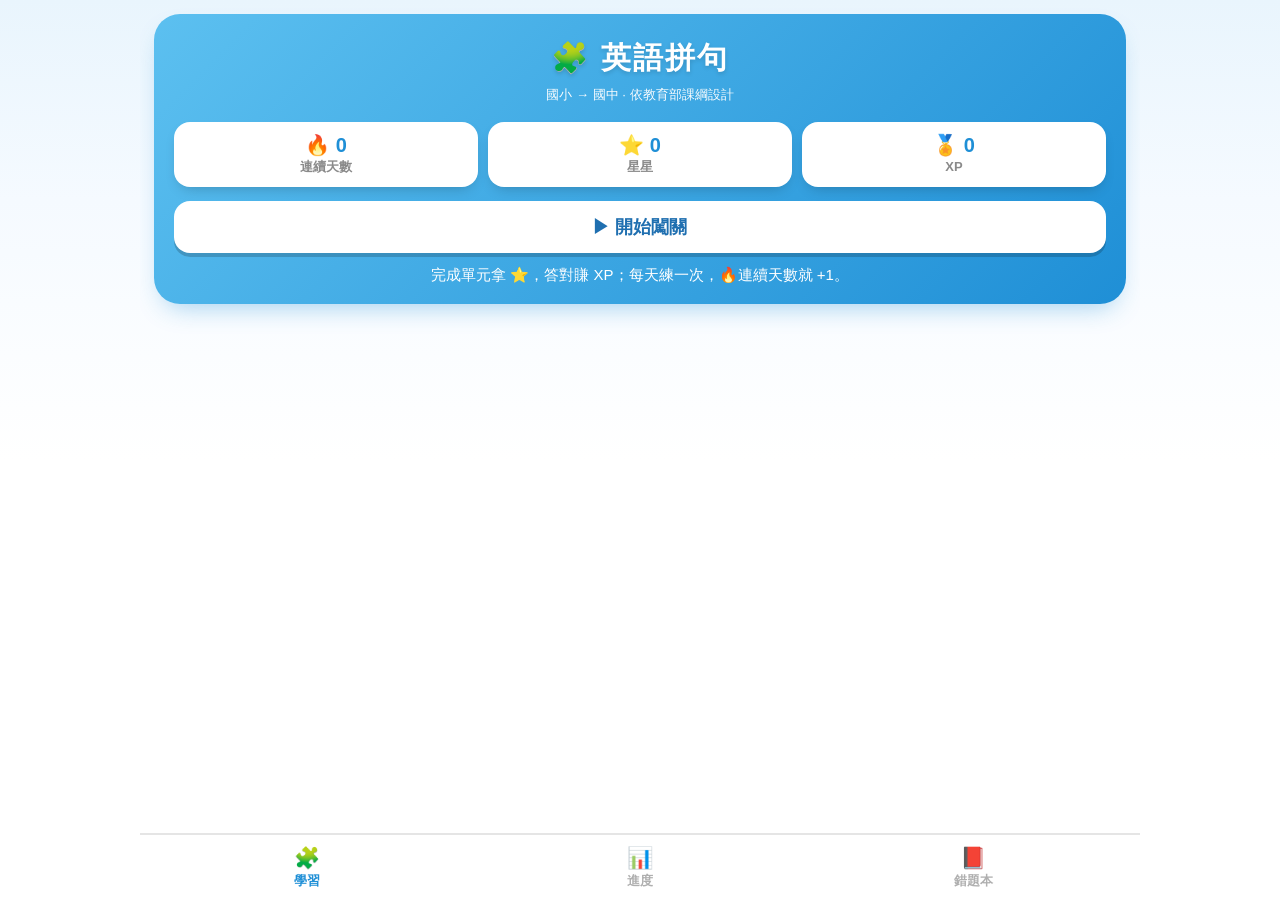
==== commit c26d027e: "deploy 903_englishS from monorepo b98ed8290349bba0a400c354bd6df7d24f86a207" ====
--- a/_shell.html
+++ b/_shell.html
@@ -319,7 +319,7 @@
 const unitOpen=(si,ui)=>ui===0||unitDone(si,ui-1);
 const stageUnitsDone=si=>STAGES[si].units.filter((u,ui)=>unitDone(si,ui)).length;
 const stageAllDone=si=>stageUnitsDone(si)===STAGES[si].units.length;
-const stageOpen=si=>si===0||stageAllDone(si-1)||stageUnitsDone(si)>0;
+const stageOpen=si=>si===0||stageAllDone(si-1)||stageUnitsDone(si)>0||(SET.skipTo||0)>=si; /* 2026-10-13 SET.skipTo：使用者選擇跳關（PINJU_NAV） */
 function activeMist(){return Object.keys(MIST).filter(k=>MIST[k].box<6);}
 
 /* ===== 分頁 ===== */
@@ -673,5 +673,157 @@
 if("serviceWorker" in navigator){navigator.serviceWorker.register("sw.js").catch(()=>{});}
 renderLearn();
 </script>
+<!--ENG80_START-->
+<style>
+/* 2026-10-11 體驗提升 ENG80：首屏主 CTA＋怎麼得分說明、字級 15px、觸控 44px、對比、main */
+#eng80-cta{margin-top:14px;text-align:center}
+#eng80-cta .eng80-go{width:100%;min-height:52px;border:0;border-radius:16px;background:#fff;color:#1f6fb0;font-size:18px;font-weight:900;font-family:inherit;cursor:pointer;box-shadow:0 4px 0 rgba(0,0,0,.18)}
+#eng80-cta .eng80-go:active{transform:translateY(2px);box-shadow:0 2px 0 rgba(0,0,0,.18)}
+#eng80-cta .eng80-note{margin:10px 0 0;font-size:15px;line-height:1.55;opacity:1}
+.card .info small,.ulab small,.kpi small{font-size:15px!important}
+.card .info small{line-height:1.4}
+#nav button{min-height:48px}
+.backbar button{min-width:44px;min-height:44px}
+.unode .st-go,.unode .st-star{font-size:14px}
+.engwc-ov .engwc-sub,.engwc-ov .engwc-step>div>div{color:#5d5d68}
+p[style*="opacity:.85"]{opacity:1!important}
+.fabsafe-bar .engwc-home,.fabsafe-bar .engwc-help{min-height:44px}
+.fabsafe-bar .engwc-help{min-width:44px}
+</style>
+<script>
+(function(){
+  if(window.__eng80)return; window.__eng80=1;
+  function cta(){
+    try{
+      if(typeof curStage==='undefined'||curStage!==null)return;
+      var hero=document.querySelector('#learn .hero');if(!hero||hero.querySelector('#eng80-cta'))return;
+      var cur=document.querySelector('#learn .card.cur');
+      var started=Object.keys(PROG||{}).length>0;
+      var name=cur?(cur.querySelector('.info b')||{}).textContent:'';
+      var d=document.createElement('div');d.id='eng80-cta';
+      d.innerHTML='<button type="button" class="eng80-go">▶ '+(started?'繼續闖關':'開始闖關')+(name?'：'+name.split('·')[0].trim():'')+'</button><div class="eng80-note">完成單元拿 ⭐，答對賺 XP；每天練一次，🔥連續天數就 +1。</div>';
+      d.querySelector('button').onclick=function(){var c=document.querySelector('#learn .card.cur')||document.querySelector('#learn .card:not(.lockcard)');if(c)c.click();};
+      hero.appendChild(d);
+    }catch(e){}
+  }
+  function init(){
+    var a=document.getElementById('app');if(a&&!document.querySelector('main,[role=main]'))a.setAttribute('role','main');
+    if(typeof renderLearn==='function'&&!window.__eng80r){var r=renderLearn;window.__eng80r=1;window.renderLearn=function(){var x=r.apply(this,arguments);cta();return x;};}
+    cta();
+  }
+  if(document.readyState==='loading')document.addEventListener('DOMContentLoaded',init);else init();
+})();
+</script>
+<!--ENG80_END-->
+<!--PINJU_NAV_START-->
+<style>
+/* 2026-10-13 UI/UX 評比修正（冪等區塊，index.html 與 _shell.html 同步）：上鎖關卡說明＋跳關、作答頁顯示關卡單元、返回鍵、錯題本空狀態下一步 */
+.lockcard{cursor:pointer}
+.pj-where{margin:2px 16px 0;font-size:15px;font-weight:700;color:var(--gray-d,#555);text-align:center;white-space:nowrap;overflow:hidden;text-overflow:ellipsis}
+.pj-sheet{position:fixed;inset:0;z-index:2147483000;background:rgba(0,0,0,.45);display:flex;align-items:flex-end;justify-content:center}
+.pj-sheet>div{background:#fff;color:#222;width:100%;max-width:480px;border-radius:20px 20px 0 0;padding:20px 18px calc(18px + env(safe-area-inset-bottom));box-shadow:0 -8px 30px rgba(0,0,0,.2)}
+.pj-sheet h3{margin:0 0 6px;font-size:1.15rem}
+.pj-sheet p{margin:0 0 14px;color:#555;font-size:15px;line-height:1.55}
+.pj-sheet .btn{margin-top:10px}
+.pj-sheet .btn.alt{background:#eee;color:#555;border-bottom-color:#d6d6d6}
+.pj-empty-go{display:block;max-width:280px;margin:16px auto 0}
+</style>
+<script>
+(function(){
+  if(window.__pjNav)return; window.__pjNav=1;
+  var q1=function(s){return document.querySelector(s)};
+  function on(id){var e=document.getElementById(id);return !!(e&&e.classList.contains('on'))}
+  var restoring=false,pending=0,queue=[],pendT=0;
+  function cur(){var s=history.state;return (s&&s.pj)?s:{pj:1,v:'learn',stage:null,d:0}}
+  function travel(n){pending++;clearTimeout(pendT);pendT=setTimeout(flush,1200);history.go(n)}
+  function flush(){pending=0;clearTimeout(pendT);var q=queue;queue=[];q.forEach(push)}
+  function push(o){if(pending){queue.push(o);return}try{history.pushState(Object.assign({pj:1,d:cur().d+1},o),'')}catch(e){}}
+  function repl(o){try{history.replaceState(Object.assign({},cur(),o),'')}catch(e){}}
+  function sheet(html){var o=q1('.pj-sheet');if(o)o.remove();var w=document.createElement('div');w.className='pj-sheet';w.setAttribute('role','dialog');w.setAttribute('aria-modal','true');w.innerHTML='<div>'+html+'</div>';w.addEventListener('click',function(e){if(e.target===w||e.target.closest('[data-close]'))w.remove()});document.body.appendChild(w);var b=w.querySelector('button');if(b)b.focus();return w}
+
+  /* ── 上鎖關卡：說明解鎖條件＋可以直接跳關 ── */
+  document.addEventListener('click',function(e){
+    var c=e.target.closest&&e.target.closest('#learn .card.lockcard');if(!c)return;
+    var cards=[].slice.call(document.querySelectorAll('#learn .card')),si=cards.indexOf(c);if(si<1)return;
+    var s=STAGES[si],p=STAGES[si-1],tot=p.units.length,done=stageUnitsDone(si-1);
+    var w=sheet('<h3>🔒 第 '+(si+1)+' 關 · '+s.title+'（'+s.grade+'）還沒解鎖</h3>'+
+      '<p>解鎖條件：完成第 '+si+' 關「'+p.title+'」全部 '+tot+' 個單元（目前 '+done+'/'+tot+'）。<br>如果這些句型你已經會了，可以直接從這一關開始；前面的關卡之後還是可以回去練。</p>'+
+      '<button class="btn go" data-skip="'+si+'">直接從第 '+(si+1)+' 關開始</button>'+
+      '<button class="btn alt" data-close="1">先不要，回去練第 '+si+' 關</button>');
+    w.querySelector('[data-skip]').addEventListener('click',function(){
+      SET.skipTo=Math.max(SET.skipTo||0,si);saveSet();w.remove();openStage(si);
+    });
+  });
+
+  /* ── 作答頁顯示目前關卡／單元 ── */
+  var _begin=window.beginLesson;
+  window.beginLesson=function(){
+    _begin.apply(this,arguments);
+    var top=q1('#lesson .top'),el=q1('#pjWhere');
+    if(top&&!el){el=document.createElement('div');el.id='pjWhere';el.className='pj-where';top.parentNode.insertBefore(el,top.nextSibling)}
+    var t='';
+    try{if(mode==='unit'&&curKeyInfo){t='第 '+(curKeyInfo.si+1)+' 關 · '+STAGES[curKeyInfo.si].title+'｜'+curKeyInfo.unit.name}
+      else if(curStage!==null&&curStage!==undefined&&qList.length&&!qList[0]._qid){t='第 '+(curStage+1)+' 關 · '+STAGES[curStage].title+'｜綜合複習'}
+      else t='📕 錯題複習'}catch(e){}
+    if(el)el.textContent=t;
+    if(restoring)return;
+    var c=cur();if(c.v==='lesson'||c.v==='done')repl({v:'lesson'});else push({v:'lesson',stage:(typeof curStage==='number'?curStage:null)});
+  };
+  var _finish=window.finish;
+  window.finish=function(){_finish.apply(this,arguments);if(cur().v==='lesson')repl({v:'done'})};
+
+  /* ── 返回鍵：關卡、分頁、作答都寫進瀏覽紀錄 ── */
+  var _show=window.showTab;
+  window.showTab=function(t){
+    _show.apply(this,arguments);
+    if(restoring)return;
+    if(t==='learn'){queue=[];var d=cur().d;if(d>0)travel(-d);if(typeof curStage==='number')push({v:'learn',stage:curStage});return}
+    if((t==='progress'||t==='mistakes')&&cur().v!==t)push({v:t});
+  };
+  var _openStage=window.openStage;
+  window.openStage=function(si){_openStage.apply(this,arguments);if(restoring)return;var c=cur();if(c.v==='learn'&&c.stage===si)return;push({v:'learn',stage:si})};
+  var _closeStage=window.closeStage;
+  window.closeStage=function(){_closeStage.apply(this,arguments);if(restoring)return;queue=[];var d=cur().d;if(d>0)travel(-d)};
+  var _quit=window.quit;
+  window.quit=function(){
+    restoring=true;try{_quit.apply(this,arguments)}finally{restoring=false}
+    var c=cur();if(c.v==='lesson'||c.v==='done'){if(c.d>0)travel(-1);else repl({v:'learn',stage:(typeof curStage==='number'?curStage:null)})}
+  };
+  function inLesson(){return on('lesson')}
+  window.addEventListener('popstate',function(e){
+    var st=(e.state&&e.state.pj)?e.state:{pj:1,v:'learn',stage:null,d:0};
+    if(pending){pending--;if(!pending)flush();return}
+    var lv=q1('.pj-sheet'),had=!!(lv&&lv.getAttribute('data-leave'));if(lv)lv.remove();
+    var modal=q1('#modal.show');
+    if(inLesson()&&st.v!=='lesson'){
+      if(qIdx>0&&!had&&!modal){
+        try{history.pushState(Object.assign({},st,{pj:1,v:'lesson',d:(st.d||0)+1}),'')}catch(_){}
+        var w=sheet('<h3>要離開這一單元嗎？</h3><p>目前做到第 '+(qIdx+1)+' 題。離開後這一單元要從頭開始（答錯的題目已經收進錯題本）。</p><button class="btn go" data-close="1">繼續作答</button><button class="btn alt" data-quit="1">離開，回到單元列表</button>');
+        w.setAttribute('data-leave','1');
+        w.querySelector('[data-quit]').addEventListener('click',function(){w.remove();quit()});
+        return;
+      }
+      if(modal)modal.classList.remove('show');
+      restoring=true;try{_quit()}finally{restoring=false}
+    }
+    restoring=true;
+    try{
+      if(st.v==='lesson'||st.v==='done'){if(!inLesson()&&!on('done'))repl({v:'learn'})}
+      else if(st.v==='progress'||st.v==='mistakes'){if(!on(st.v))showTab(st.v)}
+      else{var want=(typeof st.stage==='number')?st.stage:null;if(!on('learn')||curStage!==want){curStage=want;showTab('learn')}}
+    }finally{restoring=false}
+  });
+  (function(){var s=history.state;try{history.replaceState({pj:1,v:'learn',stage:null,d:(s&&s.pj)?(s.d||0):0},'')}catch(e){}})();
+
+  /* ── 錯題本空狀態：給下一步 ── */
+  var _mist=window.renderMist;
+  window.renderMist=function(){
+    _mist.apply(this,arguments);
+    var em=q1('#mistakes .empty');
+    if(em&&!q1('#pjMistGo')){em.insertAdjacentHTML('afterend','<button id="pjMistGo" class="btn go pj-empty-go" onclick="showTab(\'learn\')">去闖關練習 ›</button>')}
+  };
+})();
+</script>
+<!--PINJU_NAV_END-->
 </body>
 </html>
